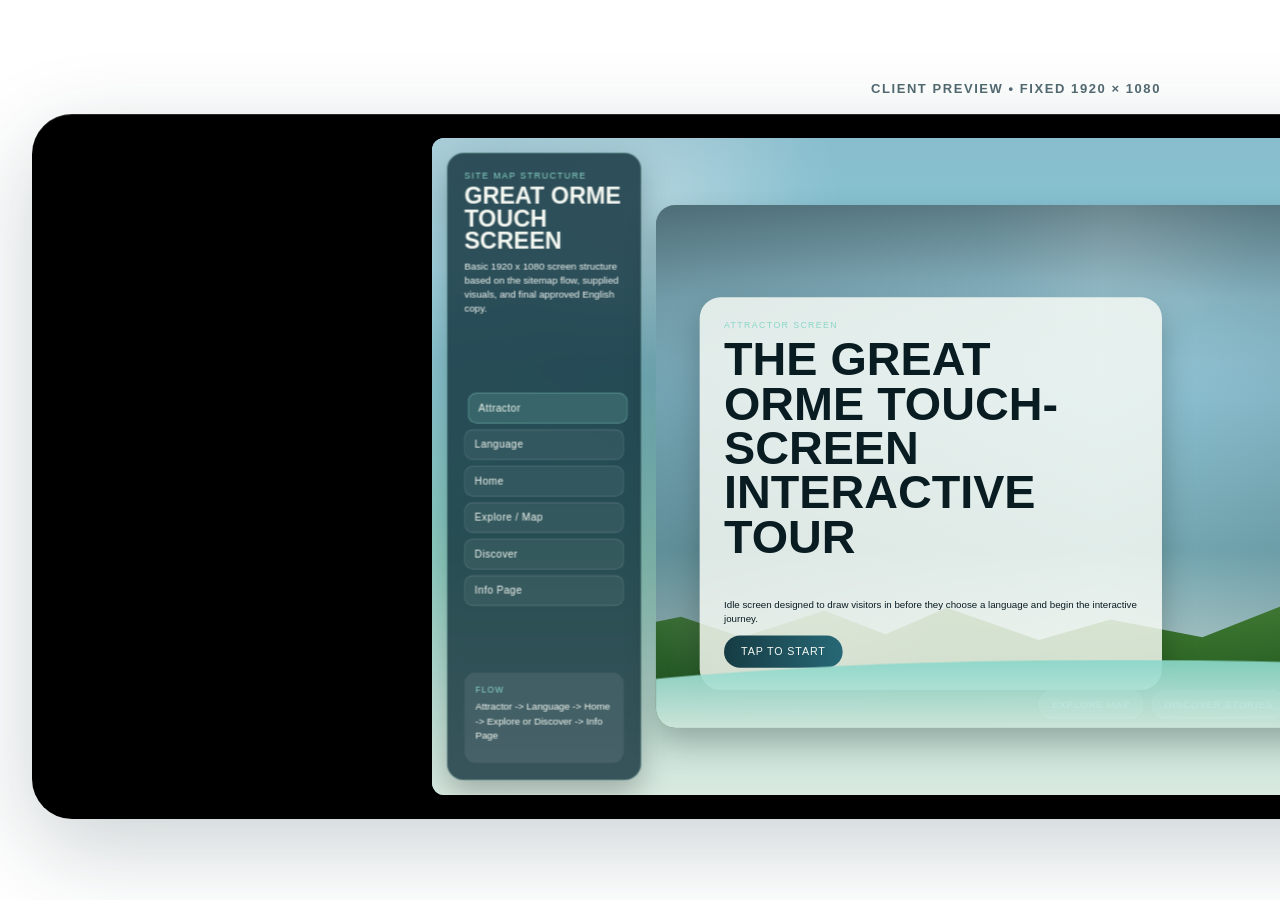
==== preview.html @ 4a72ec32 "Initial commit" ====
<!doctype html>
<html lang="en">
  <head>
    <meta charset="UTF-8" />
    <meta name="viewport" content="width=device-width, initial-scale=1.0" />
    <title>Great Orme Client Preview</title>
    <style>
      * {
        box-sizing: border-box;
      }

      :root {
        --screen-width: 1920;
        --screen-height: 1080;
        --frame-padding: 24px;
      }

      html,
      body {
        height: 100%;
        margin: 0;
      }

      body {
        display: grid;
        place-items: center;
        overflow: auto;
        background: #ffffff;
        font-family: Montserrat, Avenir, "Helvetica Neue", Helvetica, Arial, sans-serif;
        color: #12303b;
      }

      .preview-shell {
        display: grid;
        gap: 18px;
        justify-items: center;
        padding: 32px;
        width: 100%;
      }

      .preview-label {
        margin: 0;
        font-size: 13px;
        font-weight: 600;
        letter-spacing: 0.12em;
        text-transform: uppercase;
        color: rgba(18, 48, 59, 0.72);
      }

      .device-frame {
        padding: var(--frame-padding);
        border-radius: 40px;
        background: #000000;
        box-shadow:
          0 28px 90px rgba(18, 48, 59, 0.22),
          inset 0 1px 0 rgba(255, 255, 255, 0.16);
      }

      .device-viewport {
        width: calc(var(--screen-width) * 1px);
        height: calc(var(--screen-height) * 1px);
        transform-origin: top center;
      }

      .device-screen {
        width: calc(var(--screen-width) * 1px);
        height: calc(var(--screen-height) * 1px);
        border: 0;
        border-radius: 20px;
        background: #97d0e1;
        display: block;
      }

      @media (max-width: 2048px), (max-height: 1240px) {
        .device-viewport {
          transform: scale(var(--preview-scale, 1));
        }
      }
    </style>
  </head>
  <body>
    <main class="preview-shell">
      <p class="preview-label">Client Preview • Fixed 1920 × 1080</p>
      <div class="device-frame">
        <div class="device-viewport" id="deviceViewport">
          <iframe class="device-screen" src="index.html" title="Great Orme client preview"></iframe>
        </div>
      </div>
    </main>
    <script>
      const root = document.documentElement;
      const viewport = document.getElementById('deviceViewport');
      const screenWidth = 1920;
      const screenHeight = 1080;
      const framePadding = 48;
      const shellPadding = 64;
      const labelHeight = 40;

      function updateScale() {
        const availableWidth = window.innerWidth - shellPadding - framePadding;
        const availableHeight = window.innerHeight - shellPadding - framePadding - labelHeight;
        const scale = Math.min(1, availableWidth / screenWidth, availableHeight / screenHeight);
        root.style.setProperty('--preview-scale', scale.toFixed(4));
        viewport.style.marginBottom = `${screenHeight * (scale - 1)}px`;
      }

      updateScale();
      window.addEventListener('resize', updateScale);
    </script>
  </body>
</html>
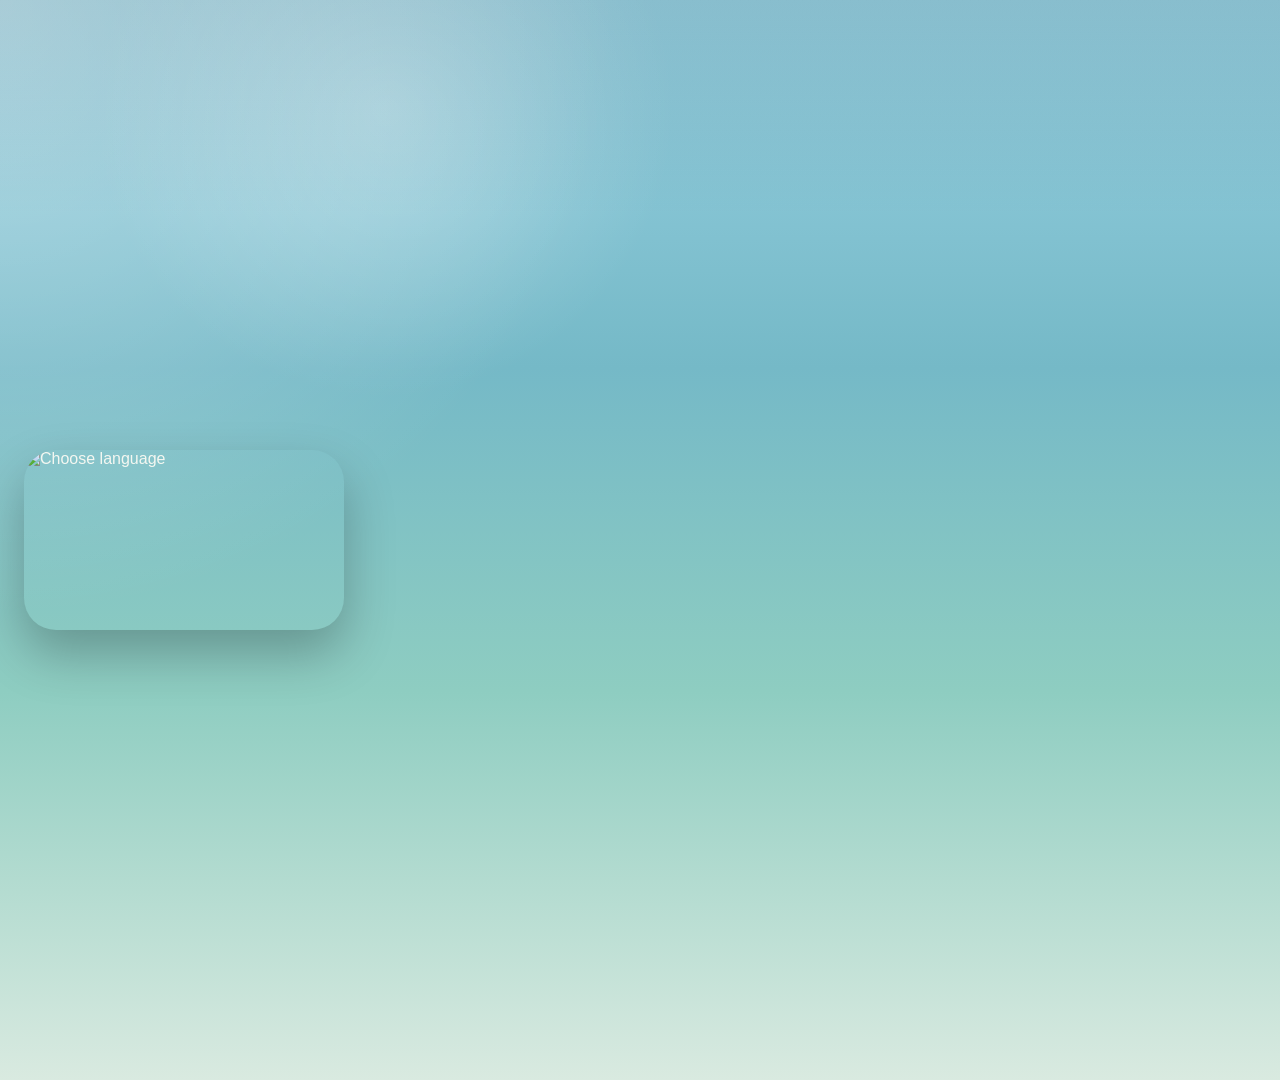
==== commit 4139d3e1: "Content Updates" ====
--- a/preview.html
+++ b/preview.html
@@ -7,12 +7,6 @@
     <style>
       * {
         box-sizing: border-box;
-      }
-
-      :root {
-        --screen-width: 1920;
-        --screen-height: 1080;
-        --frame-padding: 24px;
       }
 
       html,
@@ -25,87 +19,18 @@
         display: grid;
         place-items: center;
         overflow: auto;
-        background: #ffffff;
-        font-family: Montserrat, Avenir, "Helvetica Neue", Helvetica, Arial, sans-serif;
-        color: #12303b;
+        background: #111111;
       }
 
-      .preview-shell {
-        display: grid;
-        gap: 18px;
-        justify-items: center;
-        padding: 32px;
-        width: 100%;
-      }
-
-      .preview-label {
-        margin: 0;
-        font-size: 13px;
-        font-weight: 600;
-        letter-spacing: 0.12em;
-        text-transform: uppercase;
-        color: rgba(18, 48, 59, 0.72);
-      }
-
-      .device-frame {
-        padding: var(--frame-padding);
-        border-radius: 40px;
-        background: #000000;
-        box-shadow:
-          0 28px 90px rgba(18, 48, 59, 0.22),
-          inset 0 1px 0 rgba(255, 255, 255, 0.16);
-      }
-
-      .device-viewport {
-        width: calc(var(--screen-width) * 1px);
-        height: calc(var(--screen-height) * 1px);
-        transform-origin: top center;
-      }
-
-      .device-screen {
-        width: calc(var(--screen-width) * 1px);
-        height: calc(var(--screen-height) * 1px);
+      .preview-screen {
+        width: 1920px;
+        height: 1080px;
         border: 0;
-        border-radius: 20px;
-        background: #97d0e1;
         display: block;
-      }
-
-      @media (max-width: 2048px), (max-height: 1240px) {
-        .device-viewport {
-          transform: scale(var(--preview-scale, 1));
-        }
       }
     </style>
   </head>
   <body>
-    <main class="preview-shell">
-      <p class="preview-label">Client Preview • Fixed 1920 × 1080</p>
-      <div class="device-frame">
-        <div class="device-viewport" id="deviceViewport">
-          <iframe class="device-screen" src="index.html" title="Great Orme client preview"></iframe>
-        </div>
-      </div>
-    </main>
-    <script>
-      const root = document.documentElement;
-      const viewport = document.getElementById('deviceViewport');
-      const screenWidth = 1920;
-      const screenHeight = 1080;
-      const framePadding = 48;
-      const shellPadding = 64;
-      const labelHeight = 40;
-
-      function updateScale() {
-        const availableWidth = window.innerWidth - shellPadding - framePadding;
-        const availableHeight = window.innerHeight - shellPadding - framePadding - labelHeight;
-        const scale = Math.min(1, availableWidth / screenWidth, availableHeight / screenHeight);
-        root.style.setProperty('--preview-scale', scale.toFixed(4));
-        viewport.style.marginBottom = `${screenHeight * (scale - 1)}px`;
-      }
-
-      updateScale();
-      window.addEventListener('resize', updateScale);
-    </script>
+    <iframe class="preview-screen" src="index.html" title="Great Orme client preview"></iframe>
   </body>
 </html>
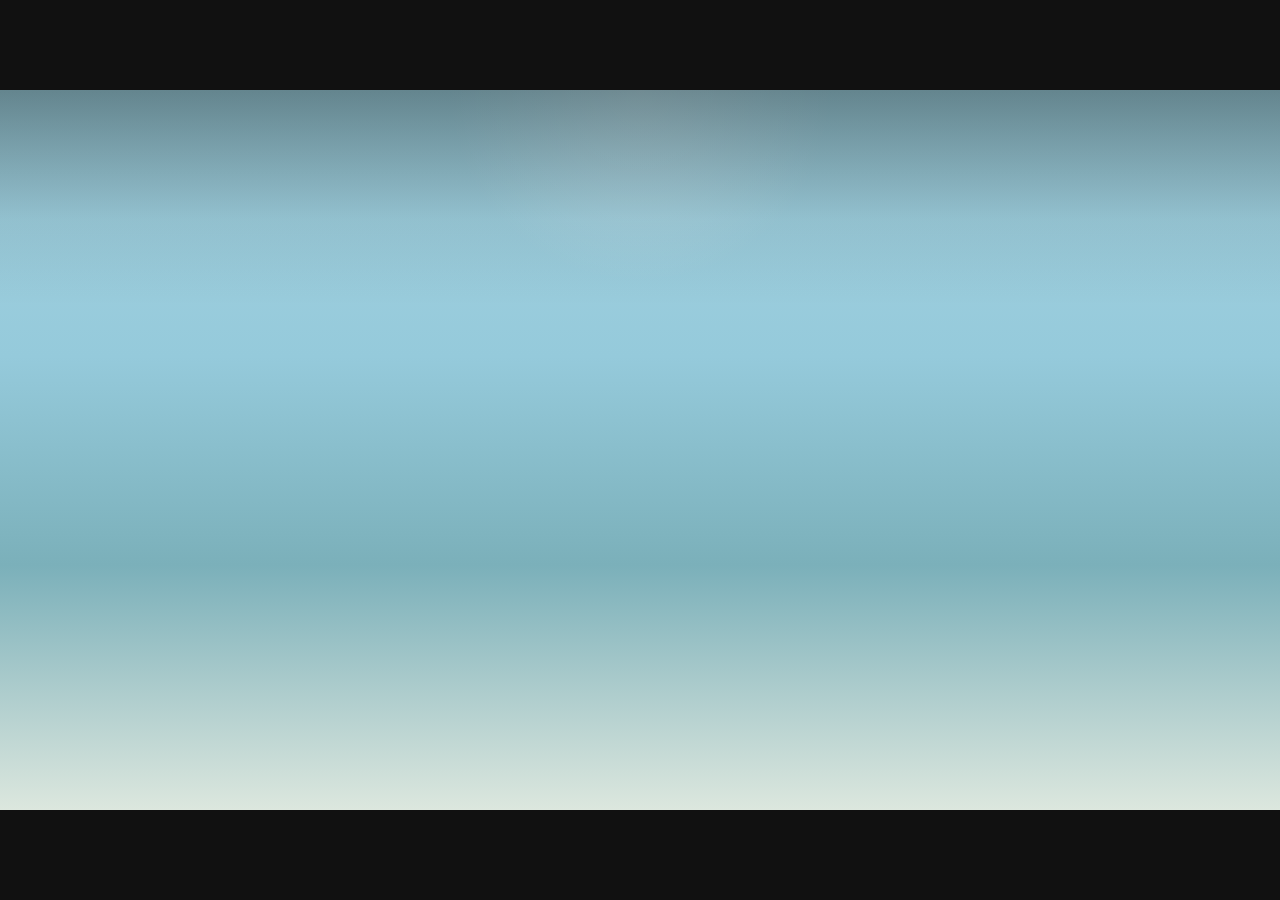
==== commit 08f85441: "Update project files and assets" ====
--- a/preview.html
+++ b/preview.html
@@ -18,13 +18,14 @@
       body {
         display: grid;
         place-items: center;
-        overflow: auto;
+        overflow: hidden;
         background: #111111;
       }
 
       .preview-screen {
-        width: 1920px;
-        height: 1080px;
+        width: min(100vw, calc(100vh * 16 / 9));
+        aspect-ratio: 16 / 9;
+        height: auto;
         border: 0;
         display: block;
       }
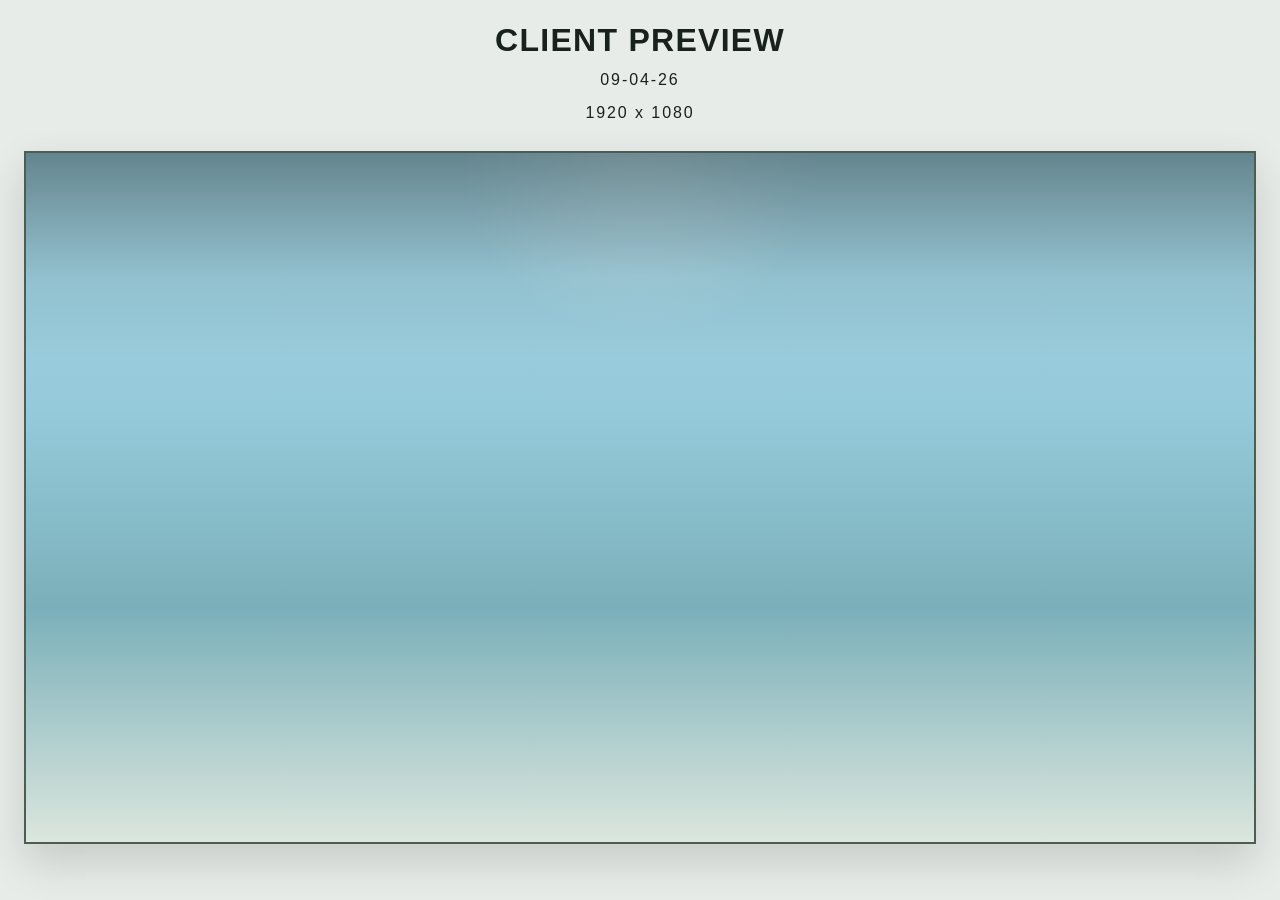
==== commit a87aaa98: "Client preview page" ====
--- a/preview.html
+++ b/preview.html
@@ -19,19 +19,70 @@
         display: grid;
         place-items: center;
         overflow: hidden;
-        background: #111111;
+        background: #e7ece8;
+        color: #18211c;
+        font-family: "Avenir Next", "Gill Sans", sans-serif;
+      }
+
+      .preview-shell {
+        display: grid;
+        justify-items: center;
+        gap: 18px;
+        width: 100vw;
+        height: 100vh;
+        padding: 24px;
+      }
+
+      .preview-heading {
+        display: grid;
+        gap: 4px;
+        text-align: center;
+      }
+
+      .preview-heading h1,
+      .preview-heading p {
+        margin: 0;
+      }
+
+      .preview-heading h1 {
+        font-size: 2rem;
+        line-height: 1;
+        text-transform: uppercase;
+        letter-spacing: 0.04em;
+      }
+
+      .preview-heading p {
+        font-size: 1rem;
+        letter-spacing: 0.12em;
+      }
+
+      .preview-frame {
+        width: min(calc(100vw - 48px), calc((100vh - 132px) * 16 / 9), 1632px);
+        aspect-ratio: 16 / 9;
+        border: 2px solid #4d5d51;
+        background: #ffffff;
+        box-shadow: 0 18px 40px rgba(0, 0, 0, 0.14);
+        overflow: hidden;
       }
 
       .preview-screen {
-        width: min(100vw, calc(100vh * 16 / 9));
-        aspect-ratio: 16 / 9;
-        height: auto;
+        width: 100%;
+        height: 100%;
         border: 0;
         display: block;
       }
     </style>
   </head>
   <body>
-    <iframe class="preview-screen" src="index.html" title="Great Orme client preview"></iframe>
+    <main class="preview-shell">
+      <header class="preview-heading">
+        <h1>Client Preview</h1>
+        <p>09-04-26</p>
+        <p>1920 x 1080</p>
+      </header>
+      <div class="preview-frame">
+        <iframe class="preview-screen" src="index.html" title="Great Orme client preview" scrolling="no"></iframe>
+      </div>
+    </main>
   </body>
 </html>
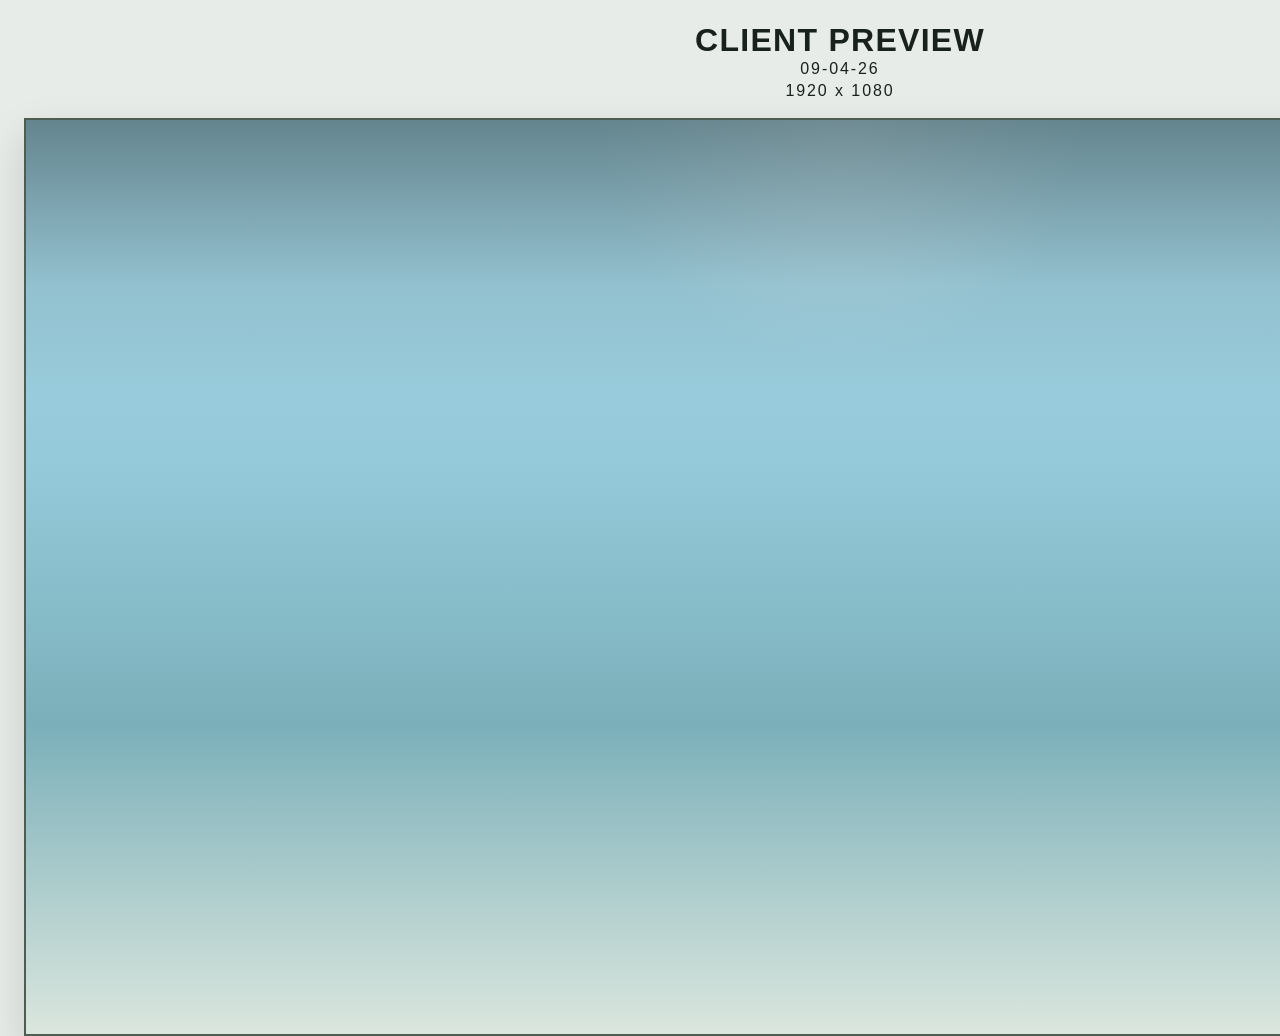
==== commit c969487c: "Preview window size fix" ====
--- a/preview.html
+++ b/preview.html
@@ -5,6 +5,10 @@
     <meta name="viewport" content="width=device-width, initial-scale=1.0" />
     <title>Great Orme Client Preview</title>
     <style>
+      :root {
+        --preview-scale: 0.85;
+      }
+
       * {
         box-sizing: border-box;
       }
@@ -57,8 +61,8 @@
       }
 
       .preview-frame {
-        width: min(calc(100vw - 48px), calc((100vh - 132px) * 16 / 9), 1632px);
-        aspect-ratio: 16 / 9;
+        width: calc(1920px * var(--preview-scale));
+        height: calc(1080px * var(--preview-scale));
         border: 2px solid #4d5d51;
         background: #ffffff;
         box-shadow: 0 18px 40px rgba(0, 0, 0, 0.14);
@@ -66,10 +70,12 @@
       }
 
       .preview-screen {
-        width: 100%;
-        height: 100%;
+        width: 1920px;
+        height: 1080px;
         border: 0;
         display: block;
+        transform: scale(var(--preview-scale));
+        transform-origin: top left;
       }
     </style>
   </head>
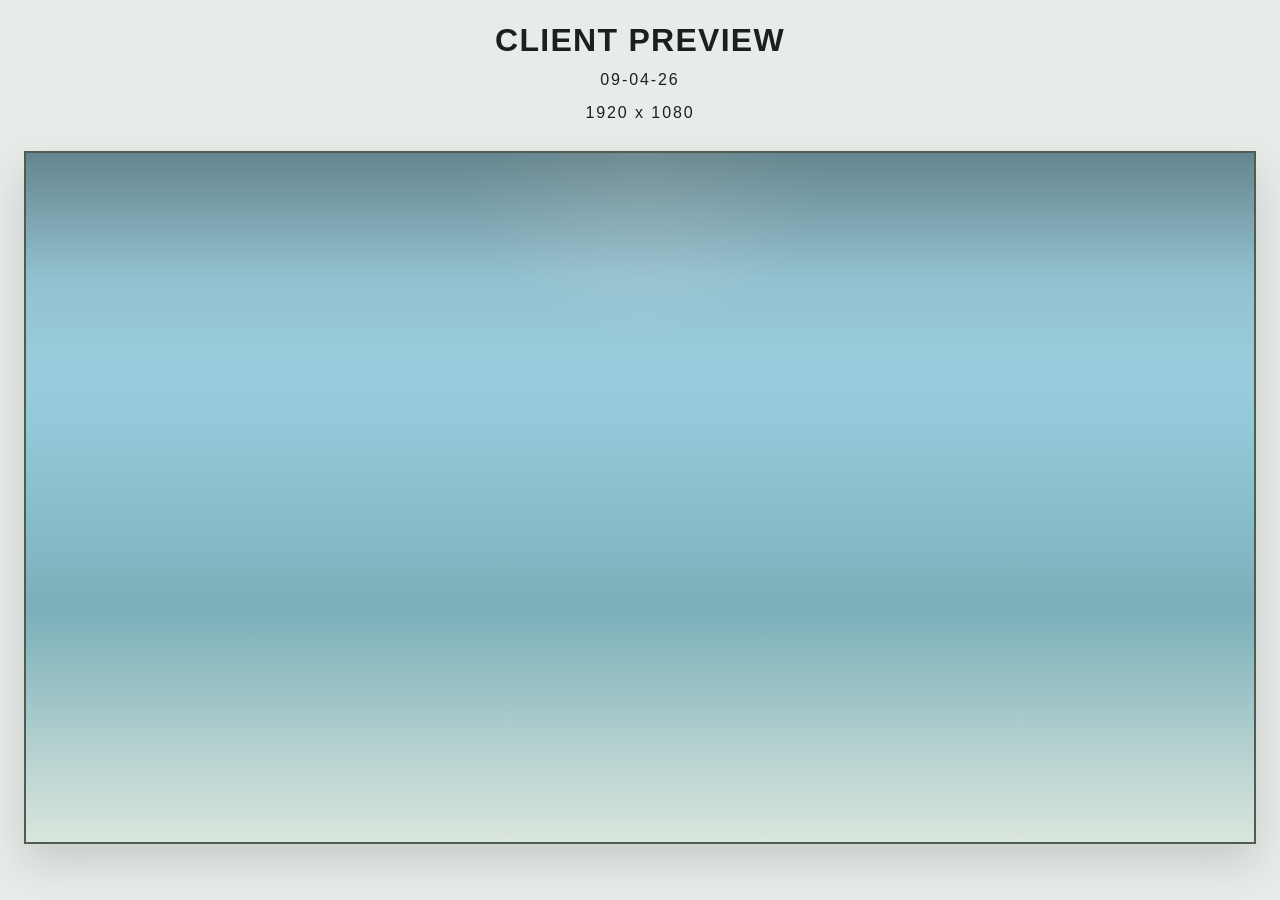
==== commit c75d032f: "Updated client preview window" ====
--- a/preview.html
+++ b/preview.html
@@ -5,10 +5,6 @@
     <meta name="viewport" content="width=device-width, initial-scale=1.0" />
     <title>Great Orme Client Preview</title>
     <style>
-      :root {
-        --preview-scale: 0.85;
-      }
-
       * {
         box-sizing: border-box;
       }
@@ -74,7 +70,7 @@
         height: 1080px;
         border: 0;
         display: block;
-        transform: scale(var(--preview-scale));
+        transform: scale(var(--preview-scale, 0.8));
         transform-origin: top left;
       }
     </style>
@@ -90,5 +86,24 @@
         <iframe class="preview-screen" src="index.html" title="Great Orme client preview" scrolling="no"></iframe>
       </div>
     </main>
+    <script>
+      const root = document.documentElement;
+
+      function fitPreview() {
+        const maxScale = 0.8;
+        const horizontalPadding = 48;
+        const reservedHeight = 170;
+        const scale = Math.min(
+          maxScale,
+          (window.innerWidth - horizontalPadding) / 1920,
+          (window.innerHeight - reservedHeight) / 1080
+        );
+
+        root.style.setProperty('--preview-scale', `${Math.max(scale, 0.1)}`);
+      }
+
+      fitPreview();
+      window.addEventListener('resize', fitPreview);
+    </script>
   </body>
 </html>
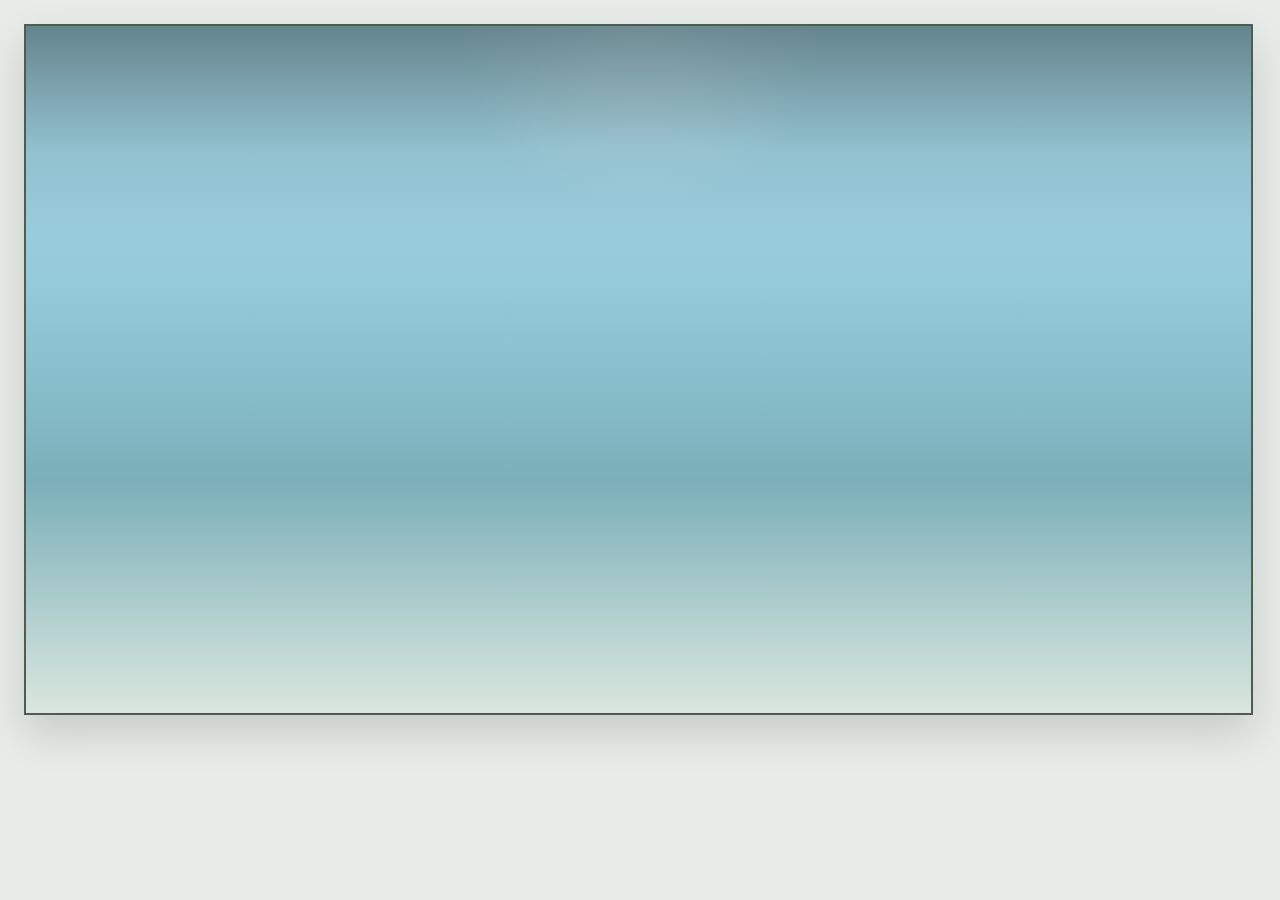
==== commit 6e3e9f9f: "Aligned left" ====
--- a/preview.html
+++ b/preview.html
@@ -17,7 +17,7 @@
 
       body {
         display: grid;
-        place-items: center;
+        place-items: start;
         overflow: hidden;
         background: #e7ece8;
         color: #18211c;
@@ -26,34 +26,10 @@
 
       .preview-shell {
         display: grid;
-        justify-items: center;
-        gap: 18px;
+        justify-items: start;
         width: 100vw;
         height: 100vh;
         padding: 24px;
-      }
-
-      .preview-heading {
-        display: grid;
-        gap: 4px;
-        text-align: center;
-      }
-
-      .preview-heading h1,
-      .preview-heading p {
-        margin: 0;
-      }
-
-      .preview-heading h1 {
-        font-size: 2rem;
-        line-height: 1;
-        text-transform: uppercase;
-        letter-spacing: 0.04em;
-      }
-
-      .preview-heading p {
-        font-size: 1rem;
-        letter-spacing: 0.12em;
       }
 
       .preview-frame {
@@ -77,11 +53,6 @@
   </head>
   <body>
     <main class="preview-shell">
-      <header class="preview-heading">
-        <h1>Client Preview</h1>
-        <p>09-04-26</p>
-        <p>1920 x 1080</p>
-      </header>
       <div class="preview-frame">
         <iframe class="preview-screen" src="index.html" title="Great Orme client preview" scrolling="no"></iframe>
       </div>
@@ -90,9 +61,9 @@
       const root = document.documentElement;
 
       function fitPreview() {
-        const maxScale = 0.8;
+        const maxScale = 0.64;
         const horizontalPadding = 48;
-        const reservedHeight = 170;
+        const reservedHeight = 48;
         const scale = Math.min(
           maxScale,
           (window.innerWidth - horizontalPadding) / 1920,
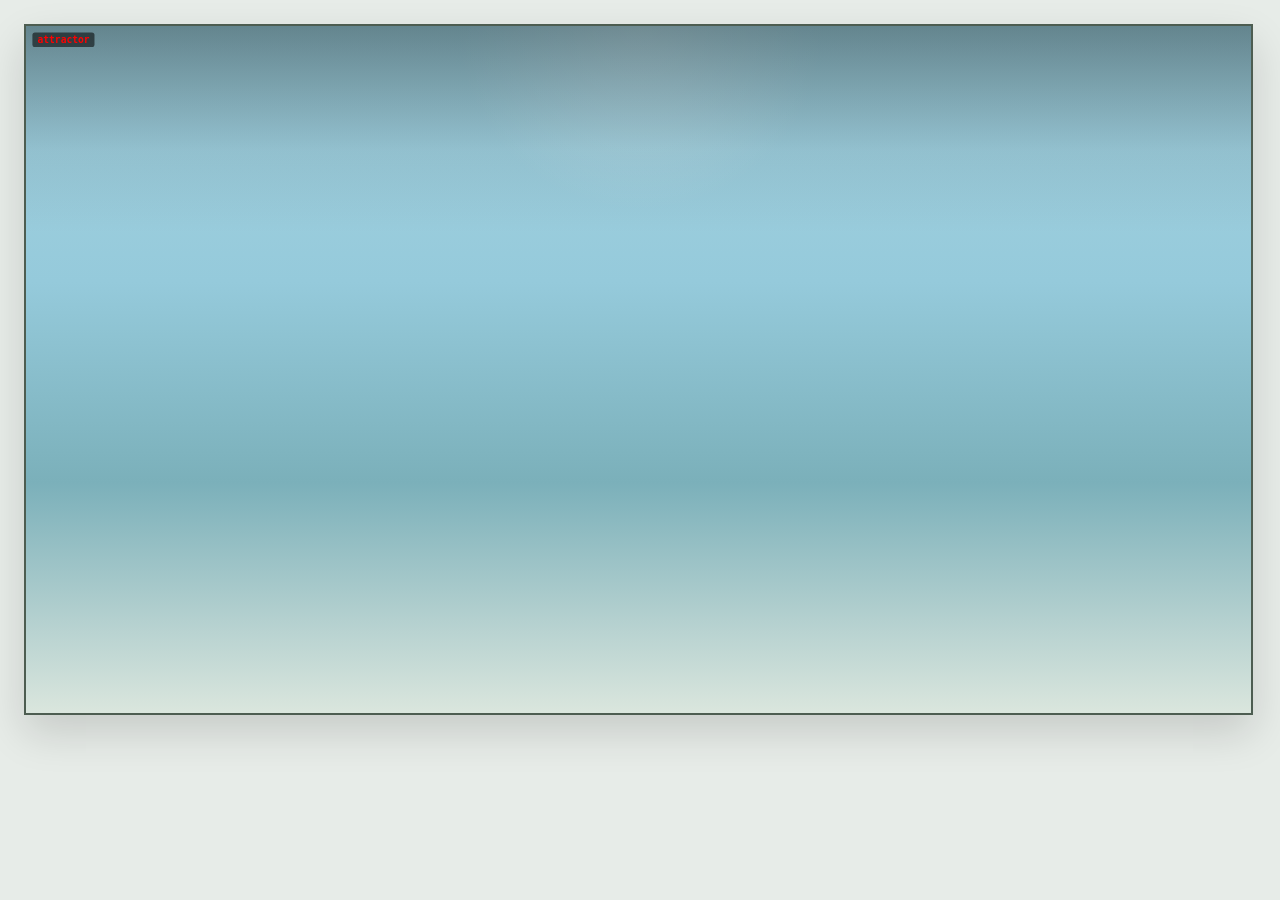
==== commit f709f1cd: "Client amends_260701" ====
--- a/preview.html
+++ b/preview.html
@@ -59,6 +59,12 @@
     </main>
     <script>
       const root = document.documentElement;
+      const previewScreen = document.querySelector('.preview-screen');
+
+      if (previewScreen) {
+        const forwardedQuery = window.location.search || '';
+        previewScreen.src = `index.html${forwardedQuery}`;
+      }
 
       function fitPreview() {
         const maxScale = 0.64;
